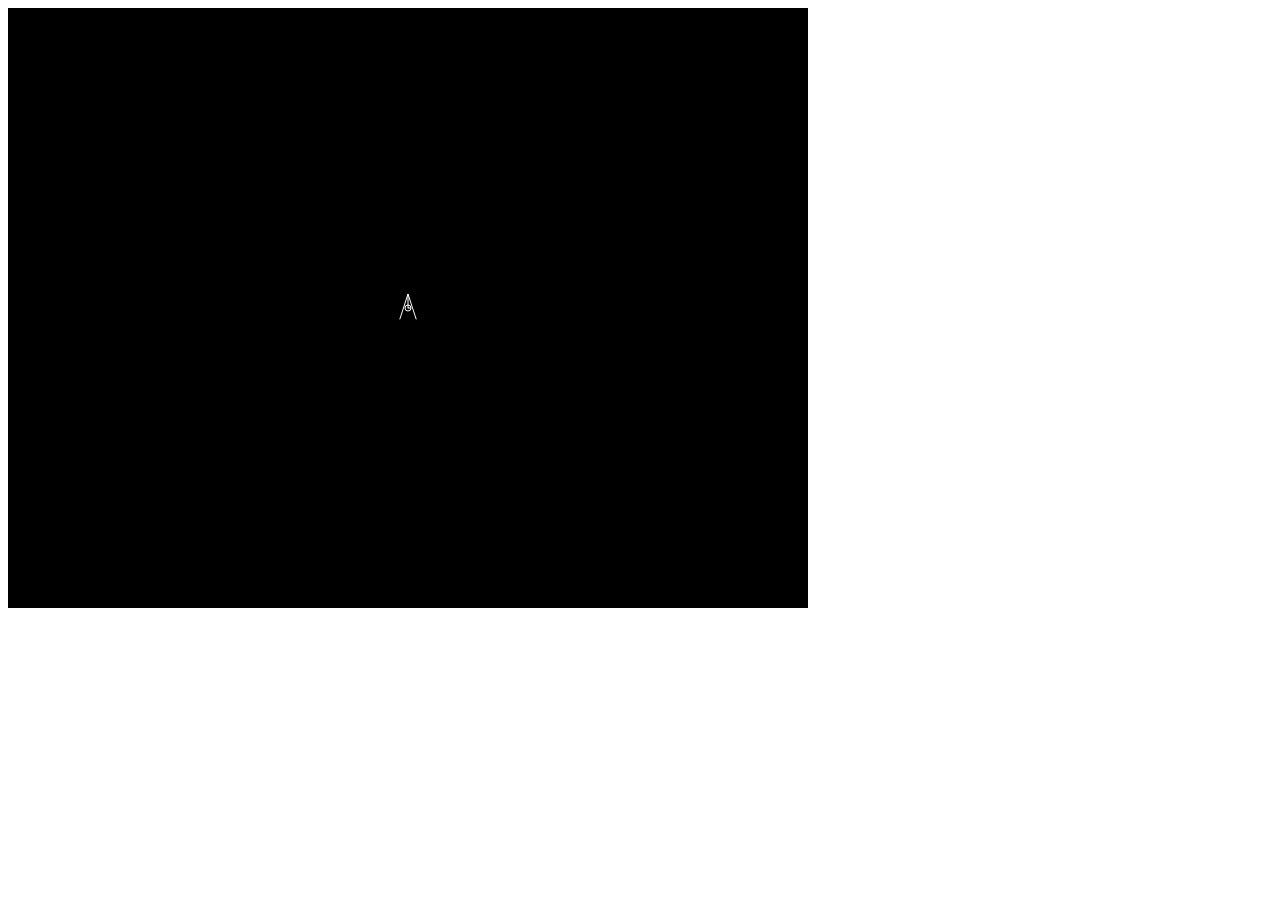
==== index.html @ 3997cc6a "Merge pull request #30 from leithdm/move-ship-keyboard" ====
<!DOCTYPE html>
<html lang="en">
<head>
    <meta charset="UTF-8">
    <meta name="viewport" content="width=device-width, initial-scale=1.0">
    <title>Asteroids</title>
    <link rel="stylesheet" href="assets/css/style.css">
    <script defer src="assets/testing/src/ship.js"></script>
    <script defer src="assets/testing/src/game.js"></script>
    <link rel="stylesheet" href="assets/css/style.css">
</head>
<body>
    <canvas id="canvas"></canvas>
</body>
</html>
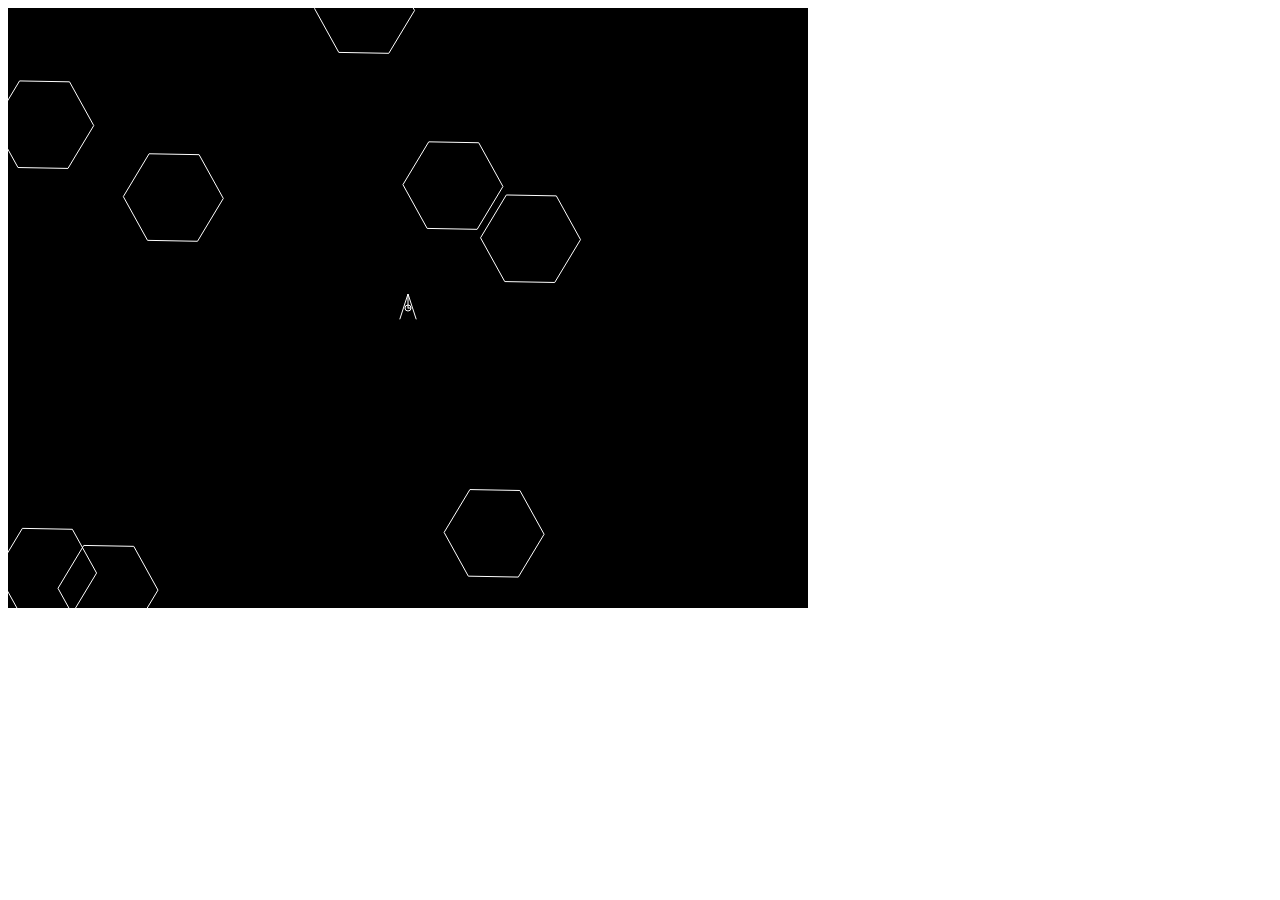
==== commit 2caebae5: "Merge pull request #39 from leithdm/bullet-asteroid-collision" ====
--- a/index.html
+++ b/index.html
@@ -4,8 +4,10 @@
     <meta charset="UTF-8">
     <meta name="viewport" content="width=device-width, initial-scale=1.0">
     <title>Asteroids</title>
-    <link rel="stylesheet" href="assets/css/style.css">
+    <script defer src="assets/testing/src/bullet.js"></script>
+    <script defer src="assets/testing/src/asteroid.js"></script>
     <script defer src="assets/testing/src/ship.js"></script>
+    <script defer src="assets/testing/src/game-utilities.js"></script>
     <script defer src="assets/testing/src/game.js"></script>
     <link rel="stylesheet" href="assets/css/style.css">
 </head>
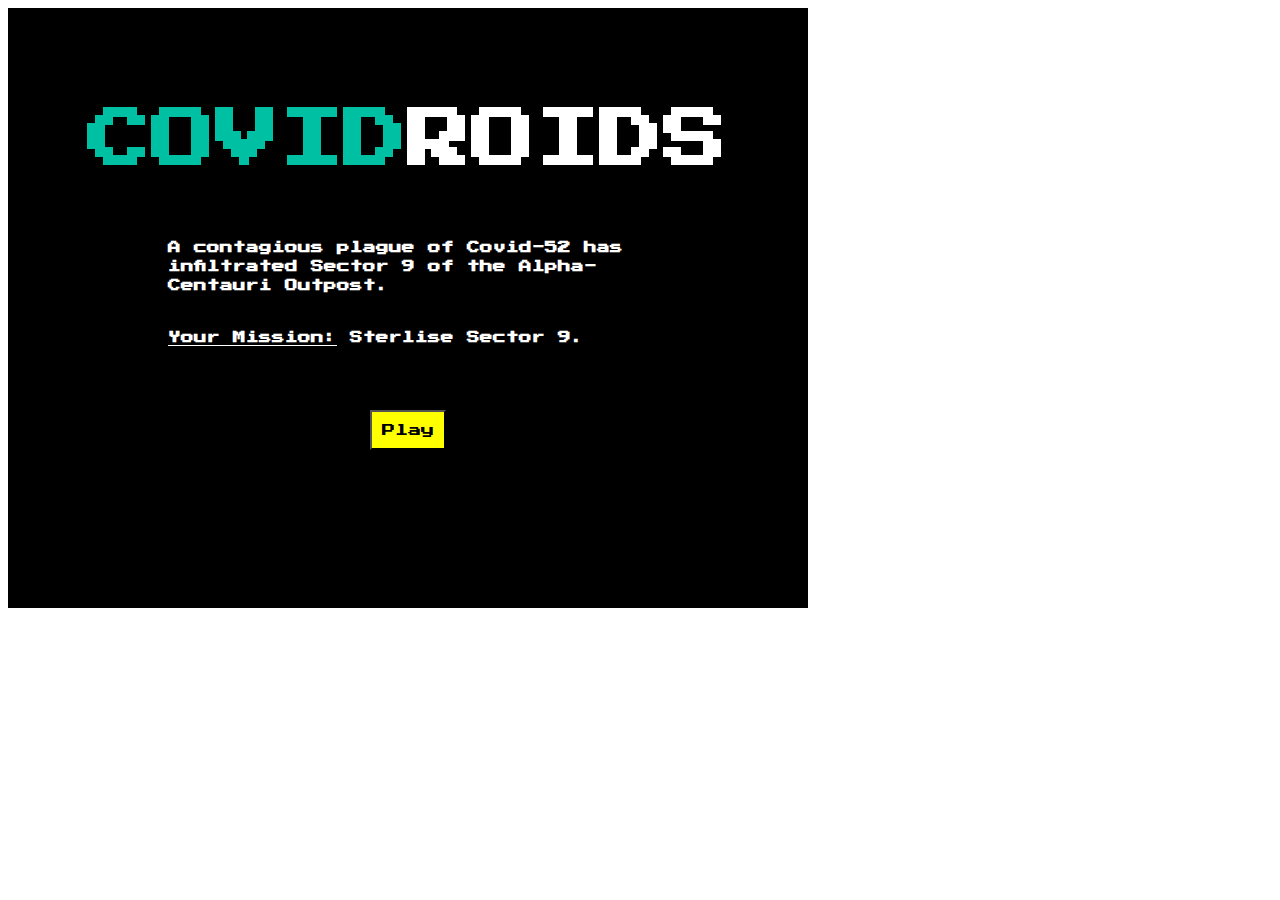
==== commit f31bd273: "feat: Add basic game welcome page" ====
--- a/index.html
+++ b/index.html
@@ -1,18 +1,20 @@
 <!DOCTYPE html>
 <html lang="en">
+
 <head>
     <meta charset="UTF-8">
     <meta name="viewport" content="width=device-width, initial-scale=1.0">
-    <title>Asteroids</title>
-    <script defer src="assets/testing/src/bullet.js"></script>
-    <script defer src="assets/testing/src/asteroid.js"></script>
-    <script defer src="assets/testing/src/ship.js"></script>
-    <script defer src="assets/testing/src/game-utilities.js"></script>
-    <script defer src="assets/testing/src/game.js"></script>
+    <title>Document</title>
     <link rel="stylesheet" href="assets/css/style.css">
 </head>
+
 <body>
-    <canvas id="canvas"></canvas>
-</body>
-</html>
-
+    <div class="welcome-container">
+        <h2 class="font-atari text-game-name"><span class="text-color-game-name">COVID</span>ROIDS</h2>
+        <div class="game-overview-container">
+            <h3 class="text-game-overview">A contagious plague of Covid-52 has infiltrated Sector 9 of the Alpha-Centauri Outpost.</h3>
+            <h3 class="text-game-overview text-your-mission"><span class="text-underline">Your Mission:</span> Sterlise Sector 9.</h3>
+        </div>
+        <button class="font-atari play-button" onclick="location.href='game.html'" type="button">Play</button>
+    </div>
+</body>--- a/assets/css/style.css
+++ b/assets/css/style.css
@@ -0,0 +1,71 @@
+@import url('https://fonts.googleapis.com/css2?family=Press+Start+2P');
+
+:root {
+    --covid-color-green:  rgb(0, 192, 163); 
+    --background-color-black: black; 
+    --white-color: white; 
+    --yellow-color: yellow; 
+}
+
+html {
+    box-sizing: border-box; 
+}
+
+body {
+    padding: 0; 
+    width: 800px; 
+}
+
+.welcome-container {
+    background-color: var(--background-color-black);
+    height: 600px; 
+    display: grid; 
+    grid-template-columns: 800px;
+    grid-template-rows: 0.5fr 1fr 1.5fr;
+    justify-items: center;
+}
+
+.text-game-name {
+    margin-top: 100px; 
+    color: var(--white-color);
+    font-size: 4rem; 
+}
+
+.font-atari {
+    color: var(--white-color);
+    font-family: "Press Start 2P", "arial"; 
+}
+
+.text-color-game-name {
+    color: var(--covid-color-green);
+}
+
+.game-overview-container {
+    color: var(--white-color);
+    margin: 0 20%;
+    line-height: 1.2rem; 
+    font-size: 1rem; 
+    font-family: "Ubuntu Mono";
+}
+
+.text-game-overview {
+    color: var(--white-color);
+    font-family: "Press Start 2P", "arial"; 
+    font-size: 0.8rem;
+}
+
+.text-your-mission {
+    margin-top: 2rem; 
+}
+
+.text-underline {
+    text-decoration: underline;
+}
+
+.play-button {
+    margin-top: 2rem;
+    color: var(--background-color-black);
+    background-color: var(--yellow-color);
+    height: 40px;
+    padding: 10px;  
+}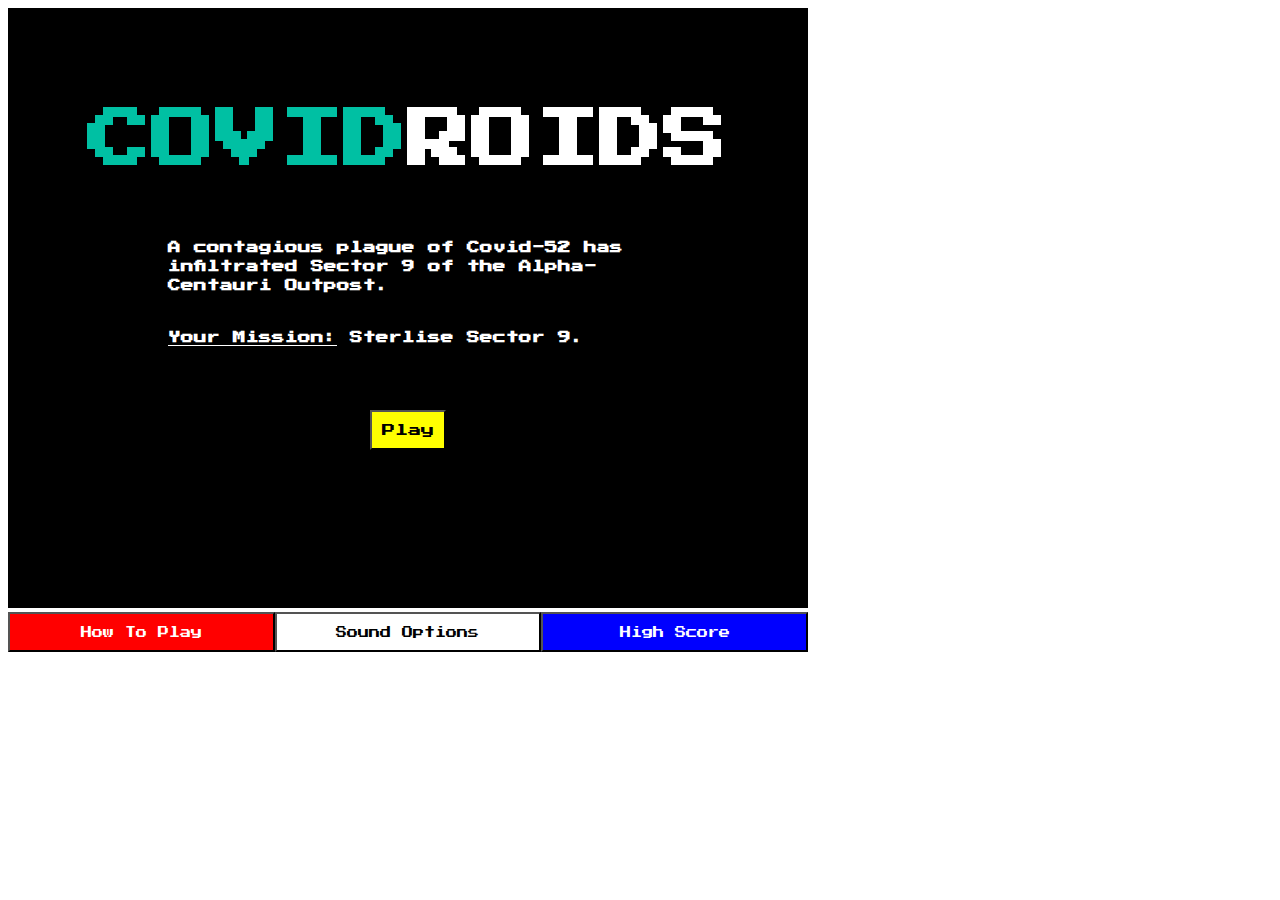
==== commit acdb949d: "feat: Add menu option items" ====
--- a/index.html
+++ b/index.html
@@ -17,4 +17,9 @@
         </div>
         <button class="font-atari play-button" onclick="location.href='game.html'" type="button">Play</button>
     </div>
+    <div class="menu-options">
+        <button class="font-atari menu-options-how" onclick="location.href='how-to-play.html'" type="button">How To Play</button>
+        <button class="font-atari menu-options-sound" onclick="location.href='sound.html'" type="button">Sound Options</button>
+        <button class="font-atari menu-options-score" onclick="location.href='score.html'" type="button">High Score</button>
+    </div>
 </body>--- a/assets/css/style.css
+++ b/assets/css/style.css
@@ -5,6 +5,8 @@
     --background-color-black: black; 
     --white-color: white; 
     --yellow-color: yellow; 
+    --red-color: red; 
+    --blue-color: blue; 
 }
 
 html {
@@ -68,4 +70,35 @@
     background-color: var(--yellow-color);
     height: 40px;
     padding: 10px;  
-}+}
+
+.menu-options {
+    margin-top: 4px; 
+    display: grid; 
+    grid-template-rows: 1fr; 
+    grid-template-columns: 1fr 1fr 1fr;
+}
+
+.menu-options-how {
+    background-color:var(--red-color);
+    color: var(--white-color);
+    font-size: 0.7rem;
+    height: 40px;
+    padding: 10px;  
+}
+
+.menu-options-sound {
+    color: var(--background-color-black);
+    background-color: var(--white-color);
+    font-size: 0.7rem;
+    height: 40px;
+    padding: 10px;  
+}
+
+.menu-options-score {
+    background-color: var(--blue-color);
+    color: var(--white-color);
+    font-size: 0.7rem;
+    height: 40px;
+    padding: 10px;  
+}
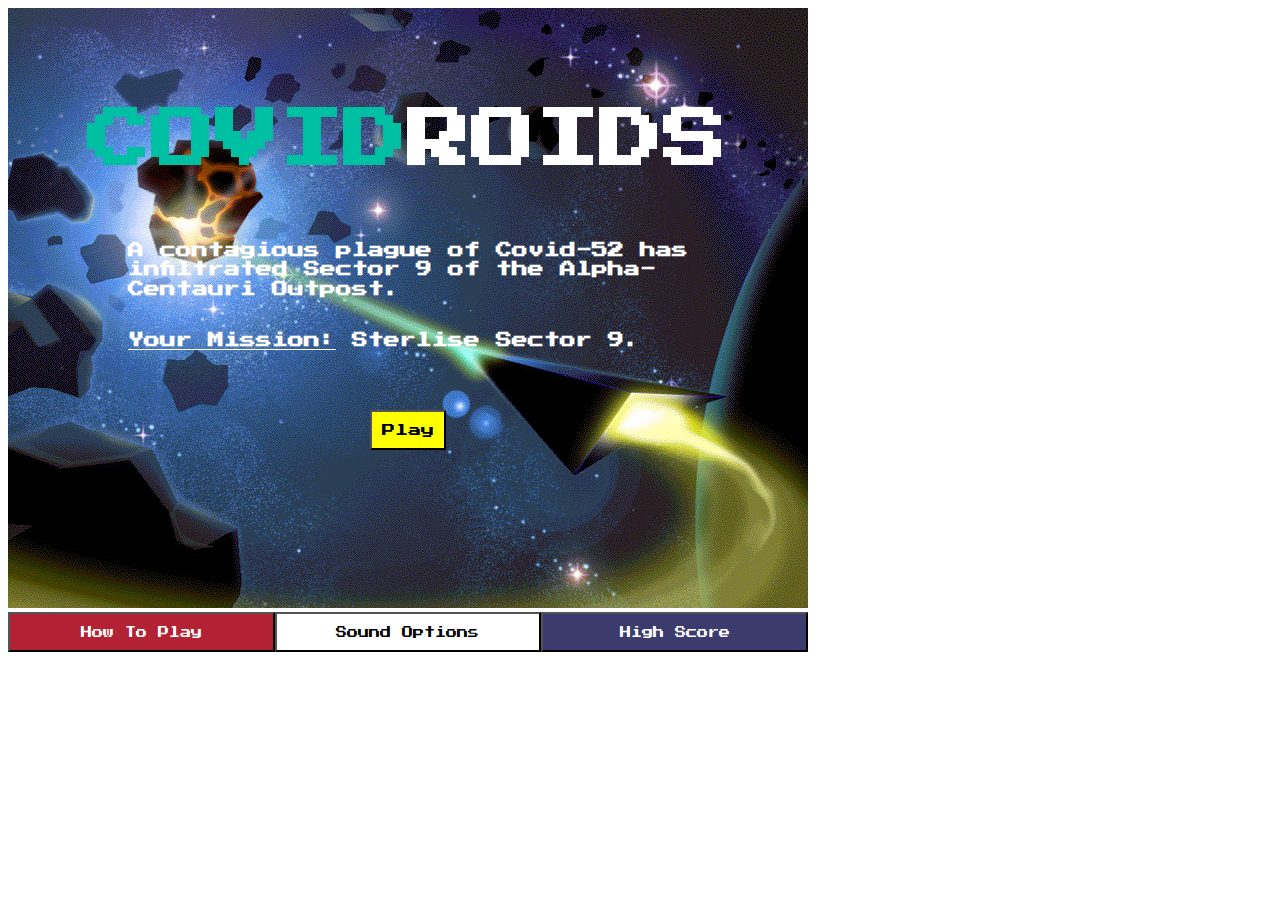
==== commit 8ba8ff44: "Merge pull request #53 from leithdm/soundfx" ====
--- a/index.html
+++ b/index.html
@@ -9,17 +9,24 @@
 </head>
 
 <body>
-    <div class="welcome-container">
-        <h2 class="font-atari text-game-name"><span class="text-color-game-name">COVID</span>ROIDS</h2>
-        <div class="game-overview-container">
-            <h3 class="text-game-overview">A contagious plague of Covid-52 has infiltrated Sector 9 of the Alpha-Centauri Outpost.</h3>
-            <h3 class="text-game-overview text-your-mission"><span class="text-underline">Your Mission:</span> Sterlise Sector 9.</h3>
+    <div class="overlay">
+        <div class="welcome-container">
+            <h2 class="font-atari text-game-name"><span class="text-color-game-name">COVID</span>ROIDS</h2>
+            <div class="game-overview-container">
+                <h3 class="text-game-overview">A contagious plague of Covid-52 has infiltrated Sector 9 of the
+                    Alpha-Centauri Outpost.</h3>
+                <h3 class="text-game-overview text-your-mission"><span class="text-underline">Your Mission:</span>
+                    Sterlise Sector 9.</h3>
+            </div>
+            <button class="font-atari play-button" onclick="location.href='game.html'" type="button">Play</button>
         </div>
-        <button class="font-atari play-button" onclick="location.href='game.html'" type="button">Play</button>
     </div>
     <div class="menu-options">
-        <button class="font-atari menu-options-how" onclick="location.href='how-to-play.html'" type="button">How To Play</button>
-        <button class="font-atari menu-options-sound" onclick="location.href='sound.html'" type="button">Sound Options</button>
-        <button class="font-atari menu-options-score" onclick="location.href='score.html'" type="button">High Score</button>
+        <button class="font-atari menu-options-how" onclick="location.href='how-to-play.html'" type="button">How To
+            Play</button>
+        <button class="font-atari menu-options-sound" onclick="location.href='sound.html'" type="button">Sound
+            Options</button>
+        <button class="font-atari menu-options-score" onclick="location.href='score.html'" type="button">High
+            Score</button>
     </div>
 </body>--- a/assets/css/style.css
+++ b/assets/css/style.css
@@ -5,8 +5,8 @@
     --background-color-black: black; 
     --white-color: white; 
     --yellow-color: yellow; 
-    --red-color: red; 
-    --blue-color: blue; 
+    --red-color: rgb(178, 34, 52); 
+    --blue-color:rgb(60, 59, 110); 
 }
 
 html {
@@ -19,12 +19,21 @@
 }
 
 .welcome-container {
-    background-color: var(--background-color-black);
-    height: 600px; 
+    z-index: 1; 
     display: grid; 
     grid-template-columns: 800px;
+    height: 600px; 
     grid-template-rows: 0.5fr 1fr 1.5fr;
     justify-items: center;
+    background: url("/assets/artwork/background-2.jpg") no-repeat center; 
+}
+
+.overlay {
+    position: relative;
+    z-index: 100; 
+    width: 800px; 
+    height: 600px; 
+    background-color: rgba(0, 0, 0, 0.9);
 }
 
 .text-game-name {
@@ -44,16 +53,16 @@
 
 .game-overview-container {
     color: var(--white-color);
-    margin: 0 20%;
+    margin: 0 15%;
     line-height: 1.2rem; 
     font-size: 1rem; 
     font-family: "Ubuntu Mono";
 }
 
 .text-game-overview {
-    color: var(--white-color);
+    color: var(--white-color); 
     font-family: "Press Start 2P", "arial"; 
-    font-size: 0.8rem;
+    font-size: 1rem;
 }
 
 .text-your-mission {
@@ -102,3 +111,57 @@
     height: 40px;
     padding: 10px;  
 }
+
+.high-score {
+    font-size: 5rem; 
+}
+
+.arrow {
+    font-size: 2rem; 
+}
+
+.bottom-banner {
+    background-color: var(--background-color-black);
+    color: var(--white-color);
+    font-family: "Press Start 2P", "arial"; 
+    font-size: 1.2rem; 
+    display: grid;
+    grid-template-rows: 1;
+    grid-template-columns: 1fr 0.5fr 1.5fr;
+    height: 20px;
+    padding: 10px;  
+}
+
+.score-header {
+    margin: 0; 
+    padding: 0; 
+}
+
+.score {
+    color: var(--yellow-color);
+}
+
+.high-score {
+    font-size: 1.2rem; 
+    color: var(--covid-color-green); 
+}
+
+.lives-header {
+    margin: 0; 
+    padding: 0; 
+}
+
+.lives {
+    color: var(--red-color);
+}
+
+.high-score-menu { 
+    font-size: 2rem;
+}
+
+.text-high-score {
+    color: var(--white-color);
+    font-family: "Press Start 2P", "arial"; 
+    font-size: 1rem;
+    margin-bottom: 3rem; 
+}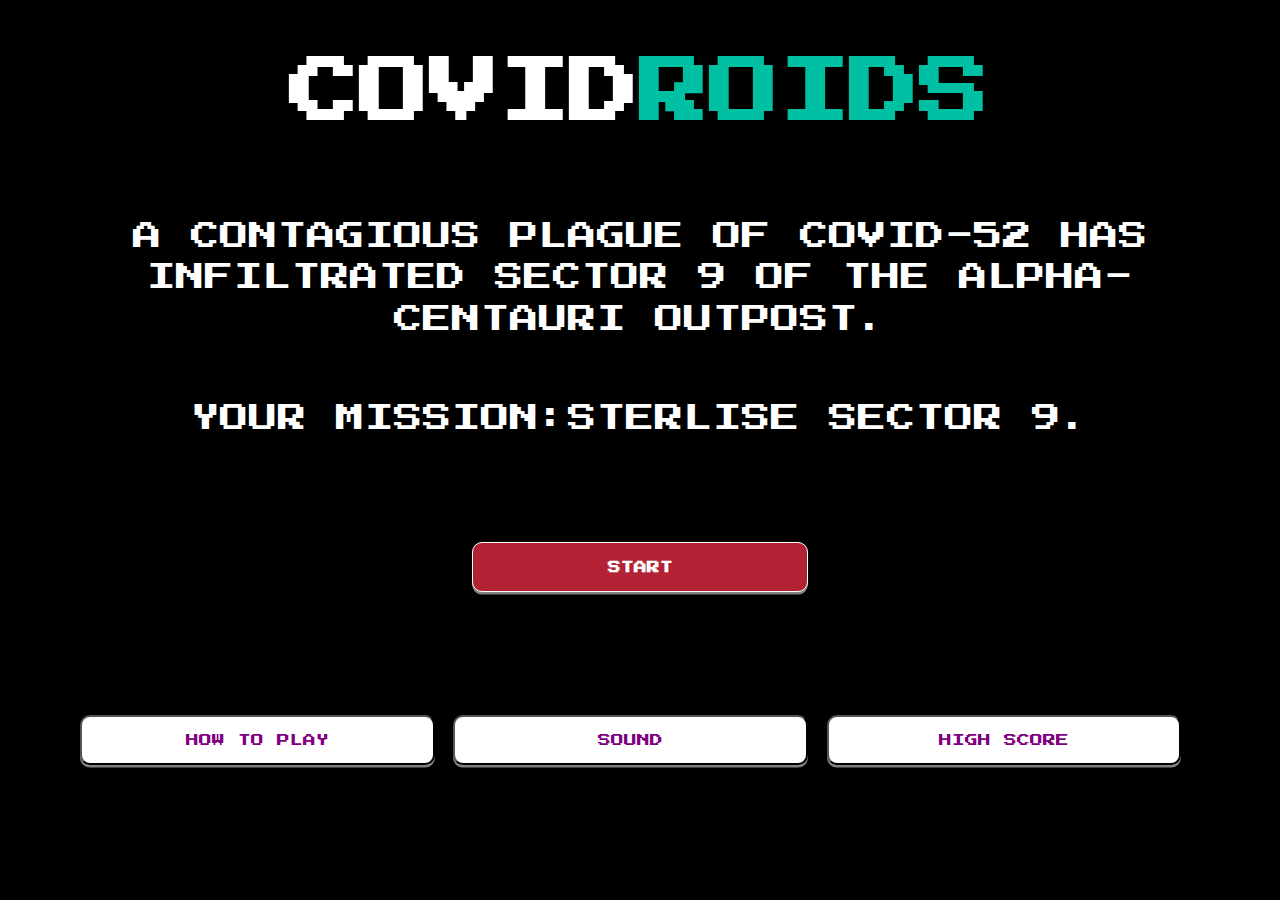
==== commit 672df262: "fix: Update lives image" ====
--- a/index.html
+++ b/index.html
@@ -2,31 +2,40 @@
 <html lang="en">
 
 <head>
+    <!-- META TAGS -->
     <meta charset="UTF-8">
     <meta name="viewport" content="width=device-width, initial-scale=1.0">
-    <title>Document</title>
+    <meta name="description" content="An Asteroids clone with a modern theme" />
+
+    <!-- TITLE | FAVICON -->
+    <title>Covidroids | Menu</title>
+    <link rel="icon" type="image/png" href="assets/artwork/favicon.jpg" />
+
+    <!-- CSS -->
     <link rel="stylesheet" href="assets/css/style.css">
 </head>
 
 <body>
-    <div class="overlay">
-        <div class="welcome-container">
-            <h2 class="font-atari text-game-name"><span class="text-color-game-name">COVID</span>ROIDS</h2>
-            <div class="game-overview-container">
-                <h3 class="text-game-overview">A contagious plague of Covid-52 has infiltrated Sector 9 of the
-                    Alpha-Centauri Outpost.</h3>
-                <h3 class="text-game-overview text-your-mission"><span class="text-underline">Your Mission:</span>
-                    Sterlise Sector 9.</h3>
+    <!-- HEADER -->
+    <header>
+        <div class="container">
+            <div class="header-bg-image text-white">
+                <div class="header-text">
+                    <h2 class="game-title-text">COVID<span class="text-green">ROIDS</span></h2>
+                    <p class="game-story-text text-uppercase">A contagious plague of Covid-52 has infiltrated Sector 9
+                        of the Alpha-Centauri Outpost.</p>
+                    <p class="game-story-text text-uppercase">Your Mission:Sterlise Sector 9.</p>
+                    <button class="start-button" onclick="location.href='game.html'" type="button">START</button>
+                    <div class="menu-options">
+                        <button class="menu-options-how" onclick="location.href='how-to-play.html'" type="button">HOW TO
+                            PLAY</button>
+                        <button class="menu-options-sound" onclick="location.href='sound.html'"
+                            type="button">SOUND</button>
+                        <button class="menu-options-score" onclick="location.href='high-score.html'" type="button">HIGH
+                            SCORE</button>
+                    </div>
+                </div>
             </div>
-            <button class="font-atari play-button" onclick="location.href='game.html'" type="button">Play</button>
         </div>
-    </div>
-    <div class="menu-options">
-        <button class="font-atari menu-options-how" onclick="location.href='how-to-play.html'" type="button">How To
-            Play</button>
-        <button class="font-atari menu-options-sound" onclick="location.href='sound.html'" type="button">Sound
-            Options</button>
-        <button class="font-atari menu-options-score" onclick="location.href='score.html'" type="button">High
-            Score</button>
-    </div>
+    </header>
 </body>--- a/assets/css/style.css
+++ b/assets/css/style.css
@@ -1,167 +1,323 @@
-@import url('https://fonts.googleapis.com/css2?family=Press+Start+2P');
+@import url("https://fonts.googleapis.com/css2?family=Press+Start+2P");
+
+/*------------------------------------*\
+  #COLORS
+\*------------------------------------*/
 
 :root {
-    --covid-color-green:  rgb(0, 192, 163); 
-    --background-color-black: black; 
-    --white-color: white; 
-    --yellow-color: yellow; 
-    --red-color: rgb(178, 34, 52); 
-    --blue-color:rgb(60, 59, 110); 
-}
-
-html {
-    box-sizing: border-box; 
+  --covid-color-green: rgb(0, 192, 163);
+  --background-color-black: black;
+  --white-color: white;
+  --yellow-color: yellow;
+  --red-color: rgb(178, 34, 52);
+  --blue-color: rgb(60, 59, 110);
+}
+
+/*------------------------------------*\
+  #GLOBAL.HTML
+\*------------------------------------*/
+
+*,
+::after,
+::before {
+  box-sizing: border-box;
+}
+
+* {
+  font-family: "Press Start 2P", "arial";
 }
 
 body {
-    padding: 0; 
-    width: 800px; 
-}
-
-.welcome-container {
-    z-index: 1; 
-    display: grid; 
-    grid-template-columns: 800px;
-    height: 600px; 
-    grid-template-rows: 0.5fr 1fr 1.5fr;
-    justify-items: center;
-    background: url("/assets/artwork/background-2.jpg") no-repeat center; 
-}
-
-.overlay {
-    position: relative;
-    z-index: 100; 
-    width: 800px; 
-    height: 600px; 
-    background-color: rgba(0, 0, 0, 0.9);
-}
-
-.text-game-name {
-    margin-top: 100px; 
-    color: var(--white-color);
+  margin: 0;
+  padding: 0;
+  background-color: var(--background-color-black);
+  touch-action: manipulation;
+}
+
+.container {
+  width: 100%;
+  margin-right: auto;
+  margin-left: auto;
+  padding-left: 10px;
+  padding-right: 10px;
+}
+
+/* disable text selection highlighting */
+/* https://stackoverflow.com/questions/826782/how-to-disable-text-selection-highlighting */
+.noselect {
+  -webkit-touch-callout: none; /* iOS Safari */
+  -webkit-user-select: none; /* Safari */
+  -khtml-user-select: none; /* Konqueror HTML */
+  -moz-user-select: none; /* Old versions of Firefox */
+  -ms-user-select: none; /* Internet Explorer/Edge */
+  user-select: none; /* Non-prefixed version, currently supported by Chrome, Edge, Opera and Firefox */
+}
+
+.text-white {
+  color: var(--white-color);
+}
+
+.text-underline {
+  text-decoration: underline;
+}
+
+.text-uppercase {
+  text-transform: uppercase;
+}
+
+.text-green {
+  color: var(--covid-color-green); 
+}
+
+/*------------------------------------*\
+  #GAME.HTML
+\*------------------------------------*/
+
+canvas {
+  border: 1px solid white;
+  width: 100%;
+  height: auto;
+}
+
+.top-banner {
+  font-size: 0.8rem;
+  display: grid;
+  color: var(--white-color);
+  grid-template-rows: 1fr 1fr;
+  grid-template-columns: 4fr 1fr;
+  grid-template-areas:
+    "highScore highScore"
+    "score     lives";
+}
+
+.high-score-title {
+  grid-area: highScore;
+}
+
+.score-title {
+  grid-area: score;
+}
+
+.lives-header {
+  grid-area: lives;
+}
+
+.controller {
+  margin-top: 8px; 
+  display: grid;
+  width: 100%;
+  grid-template-columns: 1fr 1fr 1fr;
+  grid-template-rows: 1fr 1fr;
+  grid-gap: 10px;
+}
+
+button {
+  height: 50px;
+  width: 95%;
+  touch-action: manipulation;
+  font-size: 0.8rem; 
+  cursor: pointer; 
+  box-shadow: 0 .2em gray; 
+  background-color: var(--white-color); 
+  color: purple; 
+  outline: none; 
+  /* border: 1px solid black;  */
+  -webkit-border-radius:  10px;
+     -moz-border-radius:  10px;
+       -o-border-radius:  10px;
+          border-radius:  10px;
+}
+
+button:active {
+	box-shadow: none;
+	position: relative;
+	top: .2em;
+}
+
+.fire-button {
+  font-size: 1.1rem; 
+  color: var(--red-color);
+  grid-column: 3 / 4;
+  background-color: var(--yellow-color);
+}
+
+.up-button {
+  font-size: 1.3rem; 
+  border: 1px solid var(--white-color); 
+  background-color: var(--background-color-black); 
+  color: var(--white-color); 
+}
+
+.left-button {
+  font-size: 1.3rem; 
+  border: 1px solid var(--white-color); 
+  background-color: var(--background-color-black); 
+  color: var(--red-color);
+}
+
+.right-button {
+  font-size: 1.3rem; 
+  border: 1px solid var(--white-color); 
+  background-color: var(--background-color-black); 
+  color: var(--red-color);
+}
+
+.lives-image {
+  width: 25px;
+  height: 25px;
+}
+
+/*------------------------------------*\
+  #INDEX.HTML
+\*------------------------------------*/
+
+.header-bg-image {
+  background-image: linear-gradient(rgba(0, 0, 0, 0.7), rgba(0, 0, 0, 0.1)),
+    url("../artwork/menu-image-mobile.jpg");
+  background-position: center;
+  background-repeat: no-repeat;
+  background-size: cover;
+  height: 85vh;
+  width: 100%;
+}
+
+.header-text {
+  text-align: center;
+  height: 100%;
+  display: grid;
+  grid-template-rows: 1fr 1fr 1fr 1fr;
+}
+
+.game-title-text {
+  align-self: center;
+  font-size: 1.8rem;
+}
+
+.game-story-text {
+  font-size: 0.8rem;
+  line-height: 1.2rem; 
+}
+
+.start-button {
+  color: var(--white-color);
+  background-color: var(--red-color); 
+  width: 30%;
+  margin-left: auto;
+  margin-right: auto;
+  border: 1px solid white;
+  font-weight: bold;
+}
+
+.menu-options {
+  display: grid;
+  grid-template-columns: 1fr 1fr 1fr;
+}
+
+.arrow {
+  font-size: 2rem;
+}
+
+/*------------------------------------*\
+  #HOW TO PLAY.HTML
+\*------------------------------------*/
+
+/*------------------------------------*\
+  #SCORE.HTML
+\*------------------------------------*/
+
+.high-score-menu {
+  font-size: 2rem;
+}
+
+/*------------------------------------*\
+  #SOUND.HTML
+\*------------------------------------*/
+
+.sound-options {
+  margin-left: auto; 
+  margin-right: auto; 
+  width: 40%; 
+}
+
+/*------------------------------------*\
+  #CONTAINER MEDIA QUERIES
+\*------------------------------------*/
+
+
+/* iPhone 6/7/8 Plus */
+@media (min-width: 414px) {
+  .game-title-text {
+    font-size: 2rem; 
+  }
+
+  .game-story-text {
+    font-size: 1rem;
+    line-height: 1.4rem; 
+  }
+
+  .high-score-menu {
+    font-size: 3rem;
+  }
+}
+
+@media (min-width: 576px) {
+  .container {
+    max-width: 540px;
+  }
+}
+
+/* iPad */
+@media (min-width: 768px) {
+  .header-bg-image {
+    background-image: linear-gradient(rgba(0, 0, 0, 0.7), rgba(0, 0, 0, 0.1)),
+      url("../artwork/menu-image.jpg");
+  }
+
+  .container {
+    max-width: 720px;
+  }
+
+  .game-title-text {
     font-size: 4rem; 
-}
-
-.font-atari {
-    color: var(--white-color);
-    font-family: "Press Start 2P", "arial"; 
-}
-
-.text-color-game-name {
-    color: var(--covid-color-green);
-}
-
-.game-overview-container {
-    color: var(--white-color);
-    margin: 0 15%;
-    line-height: 1.2rem; 
-    font-size: 1rem; 
-    font-family: "Ubuntu Mono";
-}
-
-.text-game-overview {
-    color: var(--white-color); 
-    font-family: "Press Start 2P", "arial"; 
-    font-size: 1rem;
-}
-
-.text-your-mission {
-    margin-top: 2rem; 
-}
-
-.text-underline {
-    text-decoration: underline;
-}
-
-.play-button {
-    margin-top: 2rem;
-    color: var(--background-color-black);
-    background-color: var(--yellow-color);
-    height: 40px;
-    padding: 10px;  
-}
-
-.menu-options {
-    margin-top: 4px; 
-    display: grid; 
-    grid-template-rows: 1fr; 
-    grid-template-columns: 1fr 1fr 1fr;
-}
-
-.menu-options-how {
-    background-color:var(--red-color);
-    color: var(--white-color);
-    font-size: 0.7rem;
-    height: 40px;
-    padding: 10px;  
-}
-
-.menu-options-sound {
-    color: var(--background-color-black);
-    background-color: var(--white-color);
-    font-size: 0.7rem;
-    height: 40px;
-    padding: 10px;  
-}
-
-.menu-options-score {
-    background-color: var(--blue-color);
-    color: var(--white-color);
-    font-size: 0.7rem;
-    height: 40px;
-    padding: 10px;  
-}
-
-.high-score {
-    font-size: 5rem; 
-}
-
-.arrow {
-    font-size: 2rem; 
-}
-
-.bottom-banner {
-    background-color: var(--background-color-black);
-    color: var(--white-color);
-    font-family: "Press Start 2P", "arial"; 
-    font-size: 1.2rem; 
-    display: grid;
-    grid-template-rows: 1;
-    grid-template-columns: 1fr 0.5fr 1.5fr;
-    height: 20px;
-    padding: 10px;  
-}
-
-.score-header {
-    margin: 0; 
-    padding: 0; 
-}
-
-.score {
-    color: var(--yellow-color);
-}
-
-.high-score {
-    font-size: 1.2rem; 
-    color: var(--covid-color-green); 
-}
-
-.lives-header {
-    margin: 0; 
-    padding: 0; 
-}
-
-.lives {
-    color: var(--red-color);
-}
-
-.high-score-menu { 
-    font-size: 2rem;
-}
-
-.text-high-score {
-    color: var(--white-color);
-    font-family: "Press Start 2P", "arial"; 
-    font-size: 1rem;
-    margin-bottom: 3rem; 
-}+  }
+
+  .game-story-text {
+    font-size: 1.6rem;
+    line-height: 2.4rem; 
+  }
+
+  .high-score-menu {
+    font-size: 4rem;
+  }
+}
+
+@media (min-width: 992px) {
+  .header-bg-image {
+    background-image: linear-gradient(rgba(0, 0, 0, 0.7), rgba(0, 0, 0, 0.1)),
+      url("../artwork/menu-image.jpg");
+  }
+  
+  .container {
+    max-width: 960px;
+  }
+
+  .game-title-text {
+    font-size: 4.4rem; 
+  }
+
+  .game-story-text {
+    font-size: 1.8rem;
+    line-height: 2.6rem; 
+  }
+
+  .high-score-menu {
+    font-size: 6rem;
+  }
+}
+
+@media (min-width: 1200px) {
+  .container {
+    max-width: 1140px;
+  }
+}
+
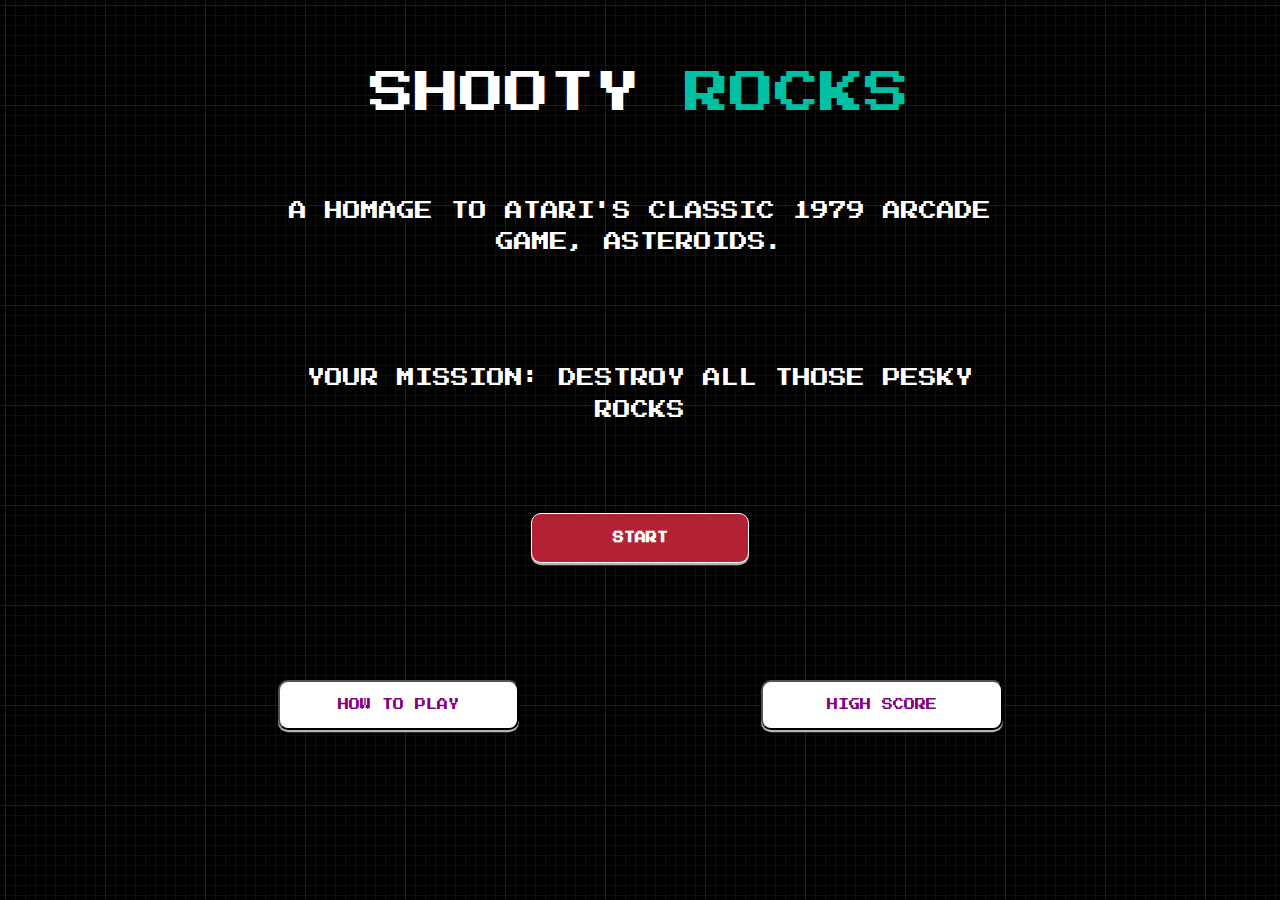
==== commit b21ca417: "style: Add animation to highscore in menu" ====
--- a/index.html
+++ b/index.html
@@ -4,12 +4,12 @@
 <head>
     <!-- META TAGS -->
     <meta charset="UTF-8">
-    <meta name="viewport" content="width=device-width, initial-scale=1.0">
-    <meta name="description" content="An Asteroids clone with a modern theme" />
+    <meta name="viewport" content="user-scalable=no, initial-scale=1, maximum-scale=1, minimum-scale=1, width=device-width, height=device-height" />
+    <meta name="description" content="An Asteroids clone" />
 
     <!-- TITLE | FAVICON -->
-    <title>Covidroids | Menu</title>
-    <link rel="icon" type="image/png" href="assets/artwork/favicon.jpg" />
+    <title>Shooty Rocks | Menu</title>
+    <link rel="icon" type="image/png" href="assets/images/favicon.jpg" />
 
     <!-- CSS -->
     <link rel="stylesheet" href="assets/css/style.css">
@@ -18,24 +18,24 @@
 <body>
     <!-- HEADER -->
     <header>
-        <div class="container">
+
+        <!-- NAV -->
+        <nav class="container">
             <div class="header-bg-image text-white">
                 <div class="header-text">
-                    <h2 class="game-title-text">COVID<span class="text-green">ROIDS</span></h2>
-                    <p class="game-story-text text-uppercase">A contagious plague of Covid-52 has infiltrated Sector 9
-                        of the Alpha-Centauri Outpost.</p>
-                    <p class="game-story-text text-uppercase">Your Mission:Sterlise Sector 9.</p>
+                    <p class="title-text">SHOOTY<span class="text-green"> ROCKS</span></p>
+                    <p class="game-story-text text-uppercase">A homage to Atari's classic 1979 arcade game, Asteroids.</p>
+                    <p class="game-story-text text-uppercase">Your Mission: destroy all those pesky rocks</p>
                     <button class="start-button" onclick="location.href='game.html'" type="button">START</button>
                     <div class="menu-options">
-                        <button class="menu-options-how" onclick="location.href='how-to-play.html'" type="button">HOW TO
-                            PLAY</button>
-                        <button class="menu-options-sound" onclick="location.href='sound.html'"
-                            type="button">SOUND</button>
-                        <button class="menu-options-score" onclick="location.href='high-score.html'" type="button">HIGH
-                            SCORE</button>
+                        <button onclick="location.href='how-to-play.html'" type="button">HOW TO PLAY</button>
+                        <div></div>
+                        <button onclick="location.href='high-score.html'" type="button">HIGH SCORE</button>
                     </div>
                 </div>
             </div>
-        </div>
+        </nav>
     </header>
-</body>+</body>
+
+</html>--- a/assets/css/style.css
+++ b/assets/css/style.css
@@ -1,20 +1,37 @@
-@import url("https://fonts.googleapis.com/css2?family=Press+Start+2P");
+@import url("https://fonts.googleapis.com/css2?family=Press+Start+2P&family=Roboto+Mono:wght@300&display=swap");
 
 /*------------------------------------*\
   #COLORS
 \*------------------------------------*/
 
 :root {
+  --black-color: rgb(0, 0, 0);
+  --white-color: rgb(255, 255, 255);
+  --yellow-color: rgb(255, 255, 0);
+  --button-active: rgb(205, 218, 31);
+  --red-color: rgb(178, 34, 52);
   --covid-color-green: rgb(0, 192, 163);
-  --background-color-black: black;
-  --white-color: white;
-  --yellow-color: yellow;
-  --red-color: rgb(178, 34, 52);
-  --blue-color: rgb(60, 59, 110);
-}
-
-/*------------------------------------*\
-  #GLOBAL.HTML
+  --purple-color: rgb(128, 0, 128);
+  --gray-color: rgb(178, 180, 178);
+  --dashboard-blue: rgb(2, 175, 255);
+  --game-body: rgb(39, 39, 39);
+  --red-controller: rgb(255, 0, 0);
+  --pink-controller: rgb(255, 192, 203);
+  --maroon-controller: rgb(128, 0, 0);
+  --lightgreen-controller: rgb(144, 238, 144);
+  --darkgreen-controller: rgb(0, 100, 0);
+  --green-controller: rgb(0, 128, 0);
+  --lightblue-controller: rgb(173, 216, 230);
+  --blue-controller: rgb(0, 0, 255);
+  --darkblue-controller: rgb(0, 0, 139);
+  --lightyellow-controller: rgb(255, 255, 224);
+  --orange-controller: rgb(255, 165, 0);
+  --lives-blinking: rgb(255,105,180);
+  --size: 100vw;
+}
+
+/*------------------------------------*\
+  #GLOBAL SETTINGS
 \*------------------------------------*/
 
 *,
@@ -24,33 +41,34 @@
 }
 
 * {
-  font-family: "Press Start 2P", "arial";
+  font-family: "Press Start 2P", sans-serif, arial;
+  /* disable browser handling of all panning and zooming gestures.
+  https://developer.mozilla.org/en-US/docs/Web/CSS/touch-action */
+  touch-action: none;
+   /*prevent zooming in on elements when playing on mobile.
+   https://css-tricks.com/almanac/properties/p/pointer-events/*/
+  pointer-events: none;
+  -webkit-user-select: none;
+  -moz-user-select: none;
+  -ms-user-select: none;
+   user-select: none;
 }
 
 body {
   margin: 0;
   padding: 0;
-  background-color: var(--background-color-black);
-  touch-action: manipulation;
+  overflow: hidden;
+  background-color: var(--black-color);
 }
 
 .container {
-  width: 100%;
+  width: var(--size);
+  height: var(--size);
   margin-right: auto;
   margin-left: auto;
   padding-left: 10px;
   padding-right: 10px;
-}
-
-/* disable text selection highlighting */
-/* https://stackoverflow.com/questions/826782/how-to-disable-text-selection-highlighting */
-.noselect {
-  -webkit-touch-callout: none; /* iOS Safari */
-  -webkit-user-select: none; /* Safari */
-  -khtml-user-select: none; /* Konqueror HTML */
-  -moz-user-select: none; /* Old versions of Firefox */
-  -ms-user-select: none; /* Internet Explorer/Edge */
-  user-select: none; /* Non-prefixed version, currently supported by Chrome, Edge, Opera and Firefox */
+  color: var(--white-color);
 }
 
 .text-white {
@@ -66,7 +84,7 @@
 }
 
 .text-green {
-  color: var(--covid-color-green); 
+  color: var(--covid-color-green);
 }
 
 /*------------------------------------*\
@@ -74,97 +92,246 @@
 \*------------------------------------*/
 
 canvas {
-  border: 1px solid white;
   width: 100%;
-  height: auto;
+  border: 1px solid var(--white-color);
+  background-image: url("../images/background.jpg");
 }
 
 .top-banner {
-  font-size: 0.8rem;
   display: grid;
-  color: var(--white-color);
-  grid-template-rows: 1fr 1fr;
-  grid-template-columns: 4fr 1fr;
+  row-gap: 2px;
+  grid-template-rows: 1fr 0.5fr 0.5fr;
+  grid-template-columns: 1fr 1fr 1fr;
   grid-template-areas:
-    "highScore highScore"
-    "score     lives";
-}
-
-.high-score-title {
+    "returnMainMenu inGameSoundFx inGame-music"
+    "highScore      level         level"
+    "score          ships         ships";
+}
+
+.return-main-menu {
+  grid-area: returnMainMenu;
+  width: 80%;
+}
+
+.ingame-soundfx {
+  width: 80%;
+  justify-self: center;
+  grid-area: inGameSoundFx;
+}
+
+.ingame-music {
+  justify-self: end;
+  width: 80%;
+  grid-area: inGame-music;
+}
+
+.high-score-title,
+.high-score {
+  color: var(--dashboard-blue);
+  font-family: "Roboto Mono", sans-serif, arial;
+  margin: 0;
+  font-size: 1.4rem;
   grid-area: highScore;
 }
 
-.score-title {
+.level-header,
+.level {
+  color: var(--dashboard-blue);
+  font-family: "Roboto Mono", sans-serif, arial;
+  justify-self: end;
+  margin: 0;
+  font-size: 1.4rem;
+  grid-area: level;
+}
+
+.score-title,
+.score-value {
+  color: var(--dashboard-blue);
+  font-family: "Roboto Mono", sans-serif, arial;
+  margin: 0;
+  font-size: 1.4rem;
   grid-area: score;
 }
 
-.lives-header {
-  grid-area: lives;
+.lives-header,
+.lives {
+  color: var(--dashboard-blue);
+  font-family: "Roboto Mono", sans-serif, arial;
+  justify-self: end;
+  margin: 0;
+  font-size: 1.4rem;
+  grid-area: ships;
+}
+
+.lives-blinking {
+  -webkit-animation: blinking 0.5s infinite;
+  -moz-animation:    blinking 0.5s infinite;
+  -o-animation:      blinking 0.5s infinite;
+  animation:         blinking 0.5s infinite;
+  color: var(--lives-blinking);
 }
 
 .controller {
-  margin-top: 8px; 
+  margin-top: 8px;
   display: grid;
   width: 100%;
-  grid-template-columns: 1fr 1fr 1fr;
-  grid-template-rows: 1fr 1fr;
-  grid-gap: 10px;
+  grid-template-columns: 1fr 1fr 1fr 1fr;
+  grid-template-rows: 1fr;
+  justify-items: center;
 }
 
 button {
   height: 50px;
-  width: 95%;
-  touch-action: manipulation;
-  font-size: 0.8rem; 
-  cursor: pointer; 
-  box-shadow: 0 .2em gray; 
-  background-color: var(--white-color); 
-  color: purple; 
-  outline: none; 
-  /* border: 1px solid black;  */
-  -webkit-border-radius:  10px;
-     -moz-border-radius:  10px;
-       -o-border-radius:  10px;
-          border-radius:  10px;
-}
-
-button:active {
-	box-shadow: none;
-	position: relative;
-	top: .2em;
-}
-
+  width: 100%;
+  font-size: 0.7rem;
+  cursor: pointer;
+  outline: none;
+  box-shadow: 0 0.2em var(--gray-color);
+  background-color: var(--white-color);
+  color: var(--purple-color);
+  border-radius: 10px;
+  line-height: 1rem;
+  pointer-events: auto;
+}
+
+button:hover,
+button:focus,
+button.active {
+  color: var(--black-color);
+  background-color: var(--button-active);
+  border-color: var(--black-color);
+}
+
+
+/* Video Game button styling based on https://codepen.io/DanielWeiner/pen/iFadn */
 .fire-button {
-  font-size: 1.1rem; 
-  color: var(--red-color);
-  grid-column: 3 / 4;
+  font-size: 2.5em;
+  text-shadow: 1px 1px var(--pink-controller), -1px -1px var(--maroon-controller);
+  line-height: 1.5em;
+  text-align: center;
+  display: inline-block;
+  width: 1.5em;
+  border-radius: 0.75em;
+  color: var(--red-controller);
+  -webkit-box-shadow: 0 0.2em var(--maroon-controller);
+  -moz-box-shadow: 0 0.2em var(--maroon-controller);
+  box-shadow: 0 0.2em var(--maroon-controller);
+  margin: 5px;
+  background-color: var(--red-controller);
+  background: linear-gradient(to bottom, red, maroon);
+  cursor: pointer;
+  padding-left: 5px;
+  pointer-events: auto;
+}
+
+.up-button {
+  font-size: 2.5rem;
+  text-shadow: 1px 1px var(--lightgreen-controller), -1px -1px var(--darkgreen-controller);
+  line-height: 1.3em;
+  text-align: center;
+  display: inline-block;
+  width: 1.5em;
+  border-radius: 0.75em;
+  color: var(--green-controller);
+  -webkit-box-shadow: 0 0.2em var(--darkgreen-controller);
+  -moz-box-shadow: 0 0.2em var(--darkgreen-controller);
+  box-shadow: 0 0.2em var(--darkgreen-controller);
+  margin: 5px;
+  background-color: var(--green-controller);
+  background: linear-gradient(to top, green, darkgreen);
+  cursor: pointer;
+  padding-left: 2px;
+  pointer-events: auto;
+}
+
+.left-button {
+  font-size: 2.5rem;
+  text-shadow: 1px 1px var(--lightblue-controller), -1px -1px var(--darkblue-controller);
+  line-height: 1.3em;
+  text-align: center;
+  display: inline-block;
+  width: 1.5em;
+  border-radius: 0.75em;
+  color: var(--blue-controller);
+  -webkit-box-shadow: 0 0.2em var(--darkblue-controller);
+  -moz-box-shadow: 0 0.2em var(--darkblue-controller);
+  box-shadow: 0 0.2em var(--darkblue-controller);
+  margin: 5px;
+  background-color: var(--blue-controller);
+  background: linear-gradient(to left, blue, darkblue);
+  cursor: pointer;
+  padding-left: 2px;
+  pointer-events: auto;
+}
+
+.right-button {
+  font-size: 2.5rem;
+  text-shadow: 1px 1px var(--lightyellow-controller), -1px -1px var(--orange-controller);
+  line-height: 1.3em;
+  text-align: center;
+  display: inline-block;
+  width: 1.5em;
+  border-radius: 0.75em;
+  color: var(--yellow-color);
+  -webkit-box-shadow: 0 0.2em var(--orange-controller);
+  -moz-box-shadow: 0 0.2em var(--orange-controller);
+  box-shadow: 0 0.2em var(--orange-controller);
+  margin: 5px;
   background-color: var(--yellow-color);
-}
-
-.up-button {
-  font-size: 1.3rem; 
-  border: 1px solid var(--white-color); 
-  background-color: var(--background-color-black); 
-  color: var(--white-color); 
-}
-
-.left-button {
-  font-size: 1.3rem; 
-  border: 1px solid var(--white-color); 
-  background-color: var(--background-color-black); 
-  color: var(--red-color);
-}
-
-.right-button {
-  font-size: 1.3rem; 
-  border: 1px solid var(--white-color); 
-  background-color: var(--background-color-black); 
-  color: var(--red-color);
-}
-
-.lives-image {
-  width: 25px;
-  height: 25px;
+  background: linear-gradient(to right, yellow, orange);
+  cursor: pointer;
+  padding-left: 2px;
+  pointer-events: auto;
+}
+
+.fire-button:active,
+.up-button:active,
+.right-button:active,
+.left-button:active {
+  box-shadow: none;
+  position: relative;
+  top: 0.2em;
+}
+
+.game-over-button-container {
+  display: grid;
+  grid-template-rows: 1fr;
+  grid-template-columns: 1fr 1fr;
+  grid-template-areas: "menu playAgain";
+  grid-gap: 10px;
+}
+
+.menu-game-over-button {
+  grid-area: menu;
+}
+
+.play-again-button {
+  background-color: var(--red-color);
+  color: var(--white-color);
+  grid-area: playAgain;
+  justify-self: end;
+}
+
+.game-over-prompt {
+  display: none;
+  text-align: center;
+  position: absolute;
+  font-size: 1.2rem;
+  top: 42%;
+  left: 50%;
+  -webkit-transform: translate(-50%, -50%);
+  -moz-transform: translate(-50%, -50%);
+  transform: translate(-50%, -50%);
+  padding: 3px 3px 3px 3px;
+}
+
+.game-over-prompt > p {
+  font-family: "Roboto Mono", sans-serif, arial;
+}
+
+.game-over-score {
+  font-family: "Roboto Mono", sans-serif, arial;
+  color: var(--dashboard-blue);
 }
 
 /*------------------------------------*\
@@ -172,40 +339,40 @@
 \*------------------------------------*/
 
 .header-bg-image {
-  background-image: linear-gradient(rgba(0, 0, 0, 0.7), rgba(0, 0, 0, 0.1)),
-    url("../artwork/menu-image-mobile.jpg");
+  background-image: url("../images/menu-image-mobile.jpg");
   background-position: center;
   background-repeat: no-repeat;
   background-size: cover;
-  height: 85vh;
+  height: 80vh;
   width: 100%;
 }
 
 .header-text {
+  margin: 10px;
   text-align: center;
   height: 100%;
   display: grid;
   grid-template-rows: 1fr 1fr 1fr 1fr;
 }
 
-.game-title-text {
+.title-text {
   align-self: center;
-  font-size: 1.8rem;
+  font-size: 8vw;
 }
 
 .game-story-text {
-  font-size: 0.8rem;
-  line-height: 1.2rem; 
+  font-size: 4vw;
+  line-height: 5vw;
 }
 
 .start-button {
-  color: var(--white-color);
-  background-color: var(--red-color); 
   width: 30%;
   margin-left: auto;
   margin-right: auto;
-  border: 1px solid white;
   font-weight: bold;
+  color: var(--white-color);
+  background-color: var(--red-color);
+  border: 1px solid var(--white-color);
 }
 
 .menu-options {
@@ -213,111 +380,252 @@
   grid-template-columns: 1fr 1fr 1fr;
 }
 
-.arrow {
-  font-size: 2rem;
-}
-
-/*------------------------------------*\
-  #HOW TO PLAY.HTML
-\*------------------------------------*/
-
 /*------------------------------------*\
   #SCORE.HTML
 \*------------------------------------*/
 
 .high-score-menu {
-  font-size: 2rem;
-}
-
-/*------------------------------------*\
-  #SOUND.HTML
-\*------------------------------------*/
-
-.sound-options {
-  margin-left: auto; 
-  margin-right: auto; 
-  width: 40%; 
-}
-
-/*------------------------------------*\
-  #CONTAINER MEDIA QUERIES
-\*------------------------------------*/
-
-
-/* iPhone 6/7/8 Plus */
+  font-size: 12vw;
+  animation: highscore-animation 2.5s infinite;
+}
+
+/*------------------------------------*\
+  #HOW-TO-PLAY.HTML
+\*------------------------------------*/
+
+.how-to-play-text,
+.text-underline {
+  font-family: "Roboto Mono", sans-serif, arial;
+  color: var(--white-color);
+  font-size: 5vw;
+}
+
+.text-yellow {
+  color: var(--yellow-color);
+  font-size: 6vw;
+  font-family: "Roboto Mono", sans-serif, arial;
+}
+
+/*------------------------------------*\
+  #ANIMATIONS
+\*------------------------------------*/
+
+/* https://css-tricks.com/snippets/css/keyframe-animation-syntax/ */
+@-webkit-keyframes blinking {
+  0%   { opacity: 0; }
+  100% { opacity: 1; }
+}
+@-moz-keyframes blinking {
+  0%   { opacity: 0; }
+  100% { opacity: 1; }
+}
+@-o-keyframes blinking {
+  0%   { opacity: 0; }
+  100% { opacity: 1; }
+}
+@keyframes blinking {
+  0%   { opacity: 0; }
+  100% { opacity: 1; }
+}
+
+@-webkit-keyframes highscore-animation {
+  0% { color: var(--dashboard-blue); }
+  25% { color: var(--white-color); }
+  50% { color: var(--orange-controller); transform: scale(1.4); }
+  75%  {color: var(--yellow-color); }
+  100% { color: var(--white-color); }
+}
+@-moz-keyframes highscore-animation {
+  0% { color: var(--dashboard-blue); }
+  25% { color: var(--white-color); }
+  50% { color: var(--orange-controller); transform: scale(1.4); }
+  75%  {color: var(--yellow-color); }
+  100% { color: var(--white-color); }
+}
+@-o-keyframes highscore-animation {
+  0% { color: var(--dashboard-blue); }
+  25% { color: var(--white-color); }
+  50% { color: var(--orange-controller); transform: scale(1.4); }
+  75%  {color: var(--yellow-color); }
+  100% { color: var(--white-color); }
+}
+@keyframes highscore-animation {
+  0% { color: var(--dashboard-blue); }
+  25% { color: var(--white-color); }
+  50% { color: var(--orange-controller); transform: scale(1.4); }
+  75%  {color: var(--yellow-color); }
+  100% { color: var(--white-color); }
+}
+
+/*------------------------------------*\
+  #MEDIA QUERIES
+\*------------------------------------*/
+
+/* iPhone 6/7/8*/
+@media (min-width: 375px) {
+  .game-over-prompt {
+    font-size: 1.2rem;
+    top: 45%;
+  }
+
+  .top-banner {
+    margin-top: 1rem;
+    row-gap: 0.5rem;
+  }
+
+  .fire-button,
+  .up-button,
+  .left-button,
+  .right-button {
+    font-size: 3em;
+  }
+}
+
+/* iPhone 6/7/8 Plus*/
 @media (min-width: 414px) {
-  .game-title-text {
-    font-size: 2rem; 
-  }
-
-  .game-story-text {
-    font-size: 1rem;
-    line-height: 1.4rem; 
-  }
-
-  .high-score-menu {
-    font-size: 3rem;
-  }
-}
-
+  .game-over-prompt {
+    top: 35%;
+  }
+}
+
+/* XSmall to Small */
+@media (min-width: 520px) {
+  .game-over-prompt {
+    font-size: 1.2rem;
+    top: 25%;
+  }
+}
+
+/* XSmall to Small | Surface Duo */
+@media (min-width: 540px) {
+  .game-over-prompt {
+    font-size: 1.2rem;
+    top: 30%;
+  }
+
+  .how-to-play-text,
+  .text-underline {
+    font-size: 3vh;
+  }
+
+  .text-yellow {
+    font-size: 3vh;
+  }
+}
+
+/* Small Container */
 @media (min-width: 576px) {
   .container {
     max-width: 540px;
   }
-}
-
-/* iPad */
+
+  .title-text {
+    font-size: 4vh;
+  }
+
+  .game-story-text {
+    font-size: 2vh;
+    line-height: 3.5vh;
+  }
+
+  .high-score-menu {
+    font-size: 8vh;
+  }
+
+  .game-over-prompt {
+    font-size: 1.5rem;
+    top: 30%;
+  }
+}
+
+/* iPad and Medium Container */
 @media (min-width: 768px) {
+  /* reset root 'size' variable to vh instead of vw */
+  :root {
+    --size: 85vh;
+  }
+
   .header-bg-image {
-    background-image: linear-gradient(rgba(0, 0, 0, 0.7), rgba(0, 0, 0, 0.1)),
-      url("../artwork/menu-image.jpg");
+    background-image: url("../images/menu-image.jpg");
   }
 
   .container {
     max-width: 720px;
   }
 
-  .game-title-text {
-    font-size: 4rem; 
-  }
-
-  .game-story-text {
-    font-size: 1.6rem;
-    line-height: 2.4rem; 
-  }
-
-  .high-score-menu {
-    font-size: 4rem;
-  }
-}
-
+  .title-text {
+    font-size: 5vh;
+  }
+
+  .game-over-prompt {
+    font-size: 1.5rem;
+    top: 30%;
+  }
+
+  .controller {
+    grid-template-columns: 1fr 1fr 1fr;
+    grid-template-rows: 1fr 1fr;
+    grid-gap: 10px;
+  }
+
+  .fire-button,
+  .up-button,
+  .left-button,
+  .right-button {
+    font-size: 3.5em;
+  }
+
+  .left-button {
+    justify-self: end;
+  }
+
+  .fire-button {
+    grid-column: 3 / 4;
+  }
+}
+
+/* Large Container */
 @media (min-width: 992px) {
-  .header-bg-image {
-    background-image: linear-gradient(rgba(0, 0, 0, 0.7), rgba(0, 0, 0, 0.1)),
-      url("../artwork/menu-image.jpg");
-  }
-  
   .container {
     max-width: 960px;
   }
 
-  .game-title-text {
-    font-size: 4.4rem; 
-  }
-
-  .game-story-text {
-    font-size: 1.8rem;
-    line-height: 2.6rem; 
-  }
-
-  .high-score-menu {
-    font-size: 6rem;
-  }
-}
-
+  .title-text {
+    font-size: 5vh;
+  }
+
+  .game-over-prompt {
+    font-size: 2rem;
+    top: 35%;
+  }
+
+  .fire-button,
+  .up-button,
+  .left-button,
+  .right-button {
+    font-size: 4em;
+  }
+}
+
+/* Larger than iPad Pro */
+@media (min-width: 1025px) {
+  body {
+    /* http://www.heropatterns.com/ */
+    background-image: url("data:image/svg+xml,%3Csvg xmlns='http://www.w3.org/2000/svg' width='100' height='100' viewBox='0 0 100 100'%3E%3Cg fill-rule='evenodd'%3E%3Cg fill='%2302afff' fill-opacity='0.21'%3E%3Cpath opacity='.5' d='M96 [base64] 0v-9h-9v9h9zm-10 0v-9h-9v9h9zm-10 0v-9h-9v9h9zm-10 0v-9h-9v9h9zm-10 0v-9h-9v9h9zm-10 0v-9h-9v9h9zm-10 0v-9h-9v9h9zm-10 0v-9h-9v9h9zm-9-10h9v-9h-9v9zm10 0h9v-9h-9v9zm10 0h9v-9h-9v9zm10 0h9v-9h-9v9zm10 0h9v-9h-9v9zm10 0h9v-9h-9v9zm10 0h9v-9h-9v9zm10 0h9v-9h-9v9zm9-10v-9h-9v9h9zm-10 0v-9h-9v9h9zm-10 0v-9h-9v9h9zm-10 0v-9h-9v9h9zm-10 0v-9h-9v9h9zm-10 0v-9h-9v9h9zm-10 0v-9h-9v9h9zm-10 0v-9h-9v9h9zm-9-10h9v-9h-9v9zm10 0h9v-9h-9v9zm10 0h9v-9h-9v9zm10 0h9v-9h-9v9zm10 0h9v-9h-9v9zm10 0h9v-9h-9v9zm10 0h9v-9h-9v9zm10 0h9v-9h-9v9zm9-10v-9h-9v9h9zm-10 0v-9h-9v9h9zm-10 0v-9h-9v9h9zm-10 0v-9h-9v9h9zm-10 0v-9h-9v9h9zm-10 0v-9h-9v9h9zm-10 0v-9h-9v9h9zm-10 0v-9h-9v9h9zm-9-10h9v-9h-9v9zm10 0h9v-9h-9v9zm10 0h9v-9h-9v9zm10 0h9v-9h-9v9zm10 0h9v-9h-9v9zm10 0h9v-9h-9v9zm10 0h9v-9h-9v9zm10 0h9v-9h-9v9zm9-10v-9h-9v9h9zm-10 0v-9h-9v9h9zm-10 0v-9h-9v9h9zm-10 0v-9h-9v9h9zm-10 0v-9h-9v9h9zm-10 0v-9h-9v9h9zm-10 0v-9h-9v9h9zm-10 0v-9h-9v9h9zm-9-10h9v-9h-9v9zm10 0h9v-9h-9v9zm10 0h9v-9h-9v9zm10 0h9v-9h-9v9zm10 0h9v-9h-9v9zm10 0h9v-9h-9v9zm10 0h9v-9h-9v9zm10 0h9v-9h-9v9z'/%3E%3Cpath d='M6 5V0H5v5H0v1h5v94h1V6h94V5H6z'/%3E%3C/g%3E%3C/g%3E%3C/svg%3E");
+  }
+
+  .game-over-prompt {
+    top: 40%;
+  }
+}
+
+/* Extra Large Container */
 @media (min-width: 1200px) {
   .container {
     max-width: 1140px;
   }
-}
-
+
+  .controller {
+    display: none;
+  }
+}
